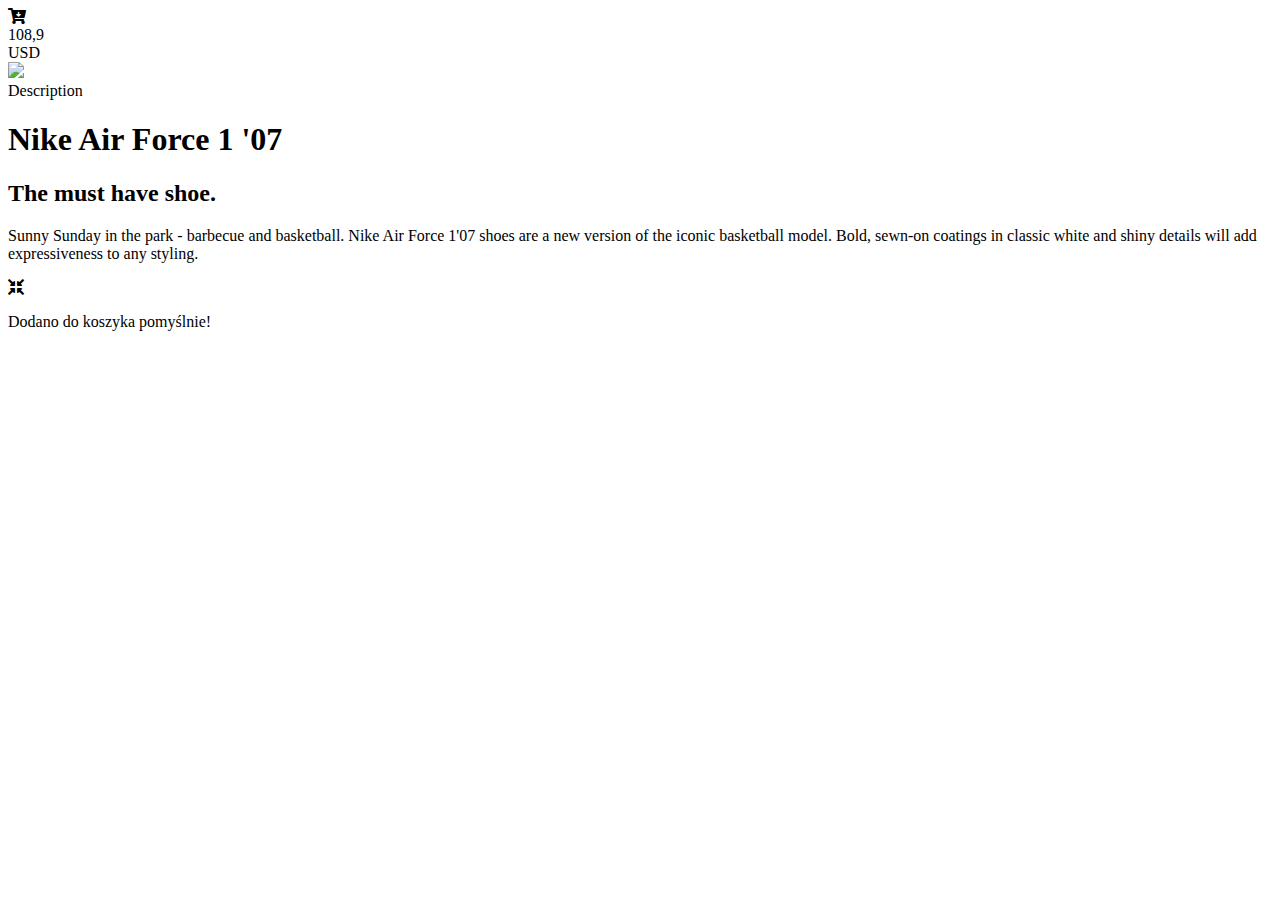
==== card-main/index.html @ 63fc40c8 "Rename index.html to card-main/index.html" ====
<!DOCTYPE html>
<html lang="en">
<head>
    <meta charset="UTF-8">
    <meta name="viewport" content="width=device-width, initial-scale=1.0">
    <link rel="stylesheet" href="style.css">
    <link rel="stylesheet" href="https://use.fontawesome.com/releases/v5.8.1/css/all.css">
    <title>Document</title>
</head>
<body>

    <div class="container">

            <div class="post-module">
                <!-- Thumbnail-->
                <div class="thumbnail">

                    <div class="buy">
                        <div class="icon"><i class="fas fa-cart-arrow-down"></i></div>
                    </div>

                    <div class="price">
                        <div class="cost">108,9</div>
                        <div class="currency">USD</div>
                    </div>
                    
                    <img src="https://image.ceneostatic.pl/data/products/59535726/i-buty-nike-air-force-1-one-315122-111.jpg" />
                </div>
                <!-- Post Content-->
                <div class="content">
                    <div class="category">Description</div>
                    <h1 class="title">Nike Air Force 1 '07</h1>
                    <h2 class="sub_title">The must have shoe.</h2>
                    <p class="description">Sunny Sunday in the park - barbecue and basketball. Nike Air Force 1'07 shoes are a new version of the iconic basketball model. Bold, sewn-on coatings in classic white and shiny details will add expressiveness to any styling.</p>
                    <div class="post-meta"></div>
                </div>

                <div class="buy-after">
                    <div class="header"><div class="close"><i class="fas fa-compress-arrows-alt"></i></div></div>
                        <div class="main">
                            <p>Dodano do koszyka pomyślnie!</p>
                        </div>
                        <div class="footer"></div>
                </div>
            </div>

            

    </div>
</body>
<script src="main.js"></script>
</html>
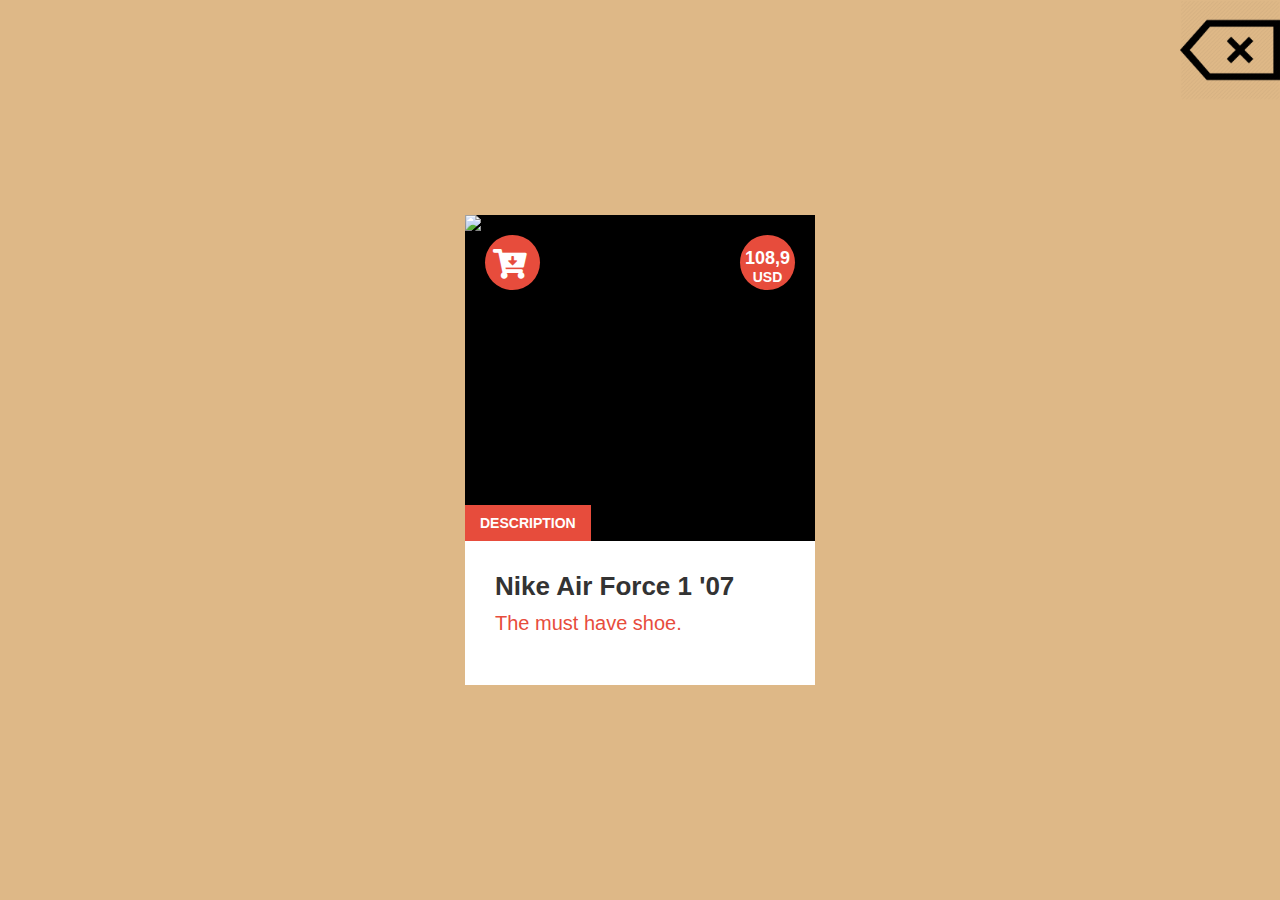
==== commit 452809fc: "cofniecie" ====
--- a/card-main/index.html
+++ b/card-main/index.html
@@ -10,7 +10,8 @@
 <body>
 
     <div class="container">
-
+            <a href="../index.php"><img src="backspace.png" alt=""  class="backspace"></a>
+            
             <div class="post-module">
                 <!-- Thumbnail-->
                 <div class="thumbnail">
@@ -49,4 +50,4 @@
     </div>
 </body>
 <script src="main.js"></script>
-</html>
+</html>--- a/card-main/style.css
+++ b/card-main/style.css
@@ -0,0 +1,195 @@
+*{
+  margin: 0;
+  padding: 0;
+}
+body {
+  background: #f2f2f2;
+  font-family: 'proxima-nova-soft', sans-serif;
+  font-size: 14px;
+}
+.container{
+  height: 100vh;
+  display: flex;
+  justify-content: center;
+  align-items: center;
+  background-color: burlywood;
+}
+.post-module {
+  position: relative;
+  background: #ffffff;
+  width: 350px;
+  height: 470px;
+  transition: all 0.3s linear 0s;
+  overflow: hidden;
+}
+.post-module:hover{
+  box-shadow: 0px 1px 35px 0px rgba(0, 0, 0, 0.3);
+}
+.post-module:hover .thumbnail img{
+  transform: scale(1.3);
+  opacity: .6;
+}
+.thumbnail {
+  background: #000000;
+  height: 400px;
+  overflow: hidden;
+}
+.price {
+  position: absolute;
+  z-index: 1;
+  top: 20px;
+  right: 20px;
+  background: #e74c3c;
+  width: 55px;
+  height: 55px;
+  padding: 12.5px 0;
+  border-radius: 100%;
+  color: #ffffff;
+  font-weight: 700;
+  text-align: center;
+  box-sizing: border-box;
+}
+.cost {
+  font-size: 18px;
+}
+.currnecy {
+  font-size: 12px;
+  text-transform: uppercase;
+}
+.buy {
+  cursor: pointer;
+  position: absolute;
+  z-index: 1;
+  top: 20px;
+  left: 20px;
+  background: #e74c3c;
+  width: 55px;
+  height: 55px;
+  padding: 12.5px 0;
+  border-radius: 100%;
+  color: #ffffff;
+  font-weight: 700;
+  text-align: center;
+  box-sizing: border-box;
+}
+.icon{
+  height: 50px;
+  width: 50px;
+  font-size: 30px;
+}
+img {
+  display: block;
+  width: 100%;
+  transition: all 0.3s linear 0s;  
+}
+.content {
+  position: absolute;
+  bottom: 0;
+  background: #ffffff;
+  width: 100%;
+  padding: 30px;
+  box-sizing: border-box;
+  transition: all 0.3s cubic-bezier(0.37, 0.75, 0.61, 1.05) 0s;
+}
+.category {
+  position: absolute;
+  top: -36px;
+  left: 0;
+  background: #e74c3c;
+  padding: 10px 15px;
+  color: #ffffff;
+  font-size: 14px;
+  font-weight: 600;
+  text-transform: uppercase;
+}
+.title {
+  margin: 0;
+  padding: 0 0 10px;
+  color: #333333;
+  font-size: 26px;
+  font-weight: 700;
+}
+.sub_title {
+  margin: 0;
+  padding: 0 0 20px;
+  color: #e74c3c;
+  font-size: 20px;
+  font-weight: 400;
+}
+.description {
+  display: none;
+  color: #666666;
+  font-size: 14px;
+  line-height: 1.8em;
+  transition: 0.5s;
+}
+
+@keyframes scale-up-bottom {
+  0% {
+    -webkit-transform: scale(0.5);
+            transform: scale(0.5);
+    -webkit-transform-origin: 50% 100%;
+            transform-origin: 50% 100%;
+  }
+  100% {
+    -webkit-transform: scale(1);
+            transform: scale(1);
+    -webkit-transform-origin: 50% 100%;
+            transform-origin: 50% 100%;
+  }
+}
+
+.buy-after{
+  position: absolute;
+  display: none;
+  justify-content: center;
+  align-items: center;
+  top: 0px;
+  left: 0px;
+  background-color: black;
+  color: white;
+  opacity: 70%;
+  height: 100%;
+  width: 100%;
+}
+.main{
+  font-size: 40px;
+  text-align: center;
+  padding: 20px;
+}
+.close{
+  border-radius: 50%;
+  position: absolute;
+  background-color: white;
+  color: black;
+  top: 0px;
+  right: 0px;
+  height: 40px;
+  width: 40px;
+  font-size: 20px;
+  display: flex;
+  justify-content: center;
+  align-items: center;
+  cursor: pointer;
+}
+
+@keyframes slidebot {
+  0% {
+    -webkit-transform: translateZ(-1400px);
+            transform: translateZ(-1400px);
+    opacity: 0%;
+  }
+  100% {
+    -webkit-transform: translateZ(0);
+            transform: translateZ(0);
+    opacity: 70%;
+  }
+}
+
+.backspace{
+  height: 100px;
+  width: 100px;
+  position: absolute;
+  top: 0;
+  right: 0;
+}